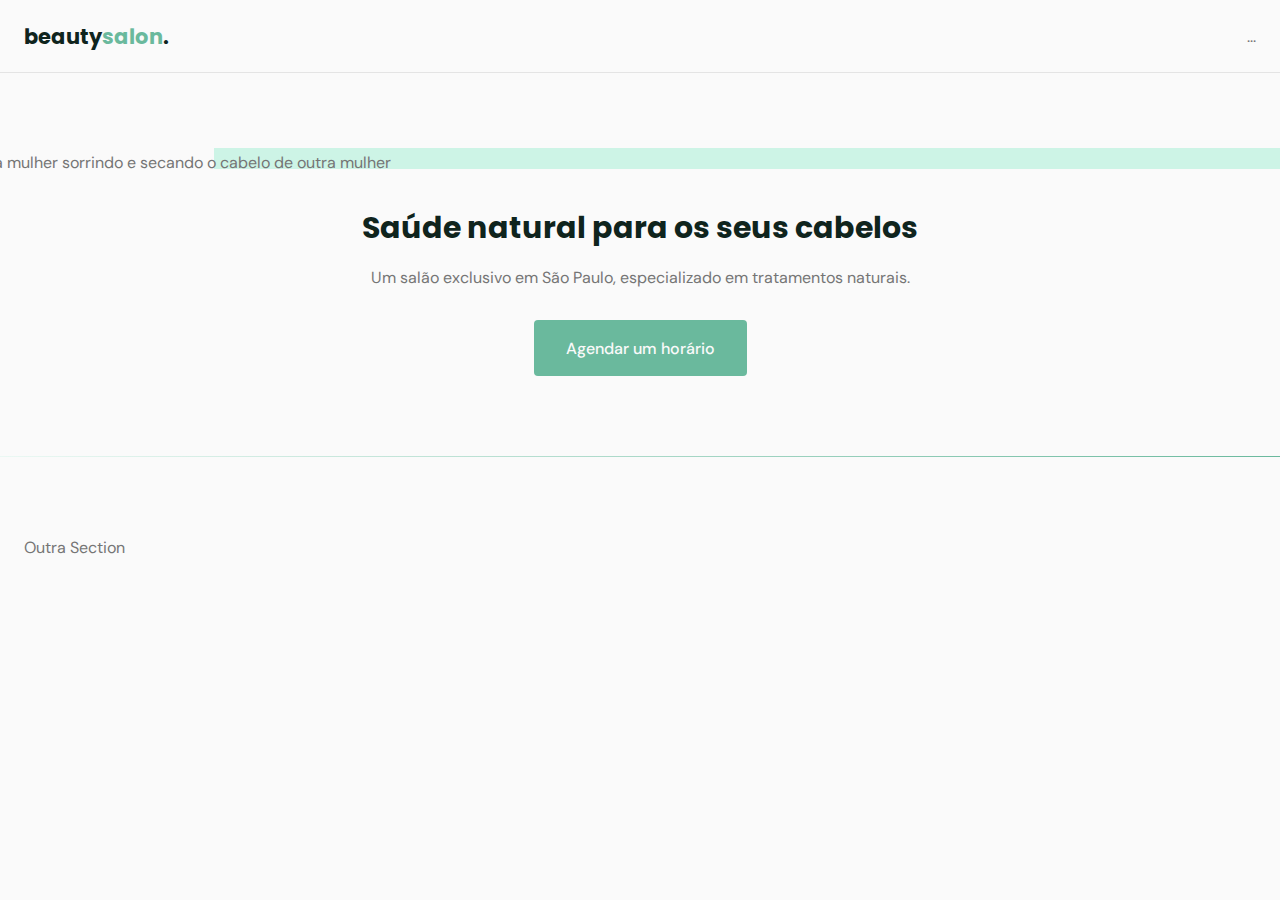
==== project/index.html @ 7830c682 "Adicionando repositorios e estrutura do projeto - Aula 01" ====
<!DOCTYPE html>
<html lang="pt_BR">
  <head>
    <!-- PAGE INFO -->
    <meta charset="UTF-8" />
    <meta name="viewport" content="width=device-width, initial-scale=1.0" />
    <title>OriginSix</title>

    <!-- STYLES -->
    <link rel="stylesheet" href="style.css" />

    <!-- FONTS -->
    <link rel="preconnect" href="https://fonts.gstatic.com" />
    <link
      href="https://fonts.googleapis.com/css2?family=DM+Sans:wght@400;500;700&family=Poppins:wght@400;500;700&display=swap"
      rel="stylesheet"
    />
  </head>
  <body>
    <header id="header">
      <nav class="container">
        <a class="logo" href="#">beauty<span>salon</span>.</a>
        <div class="menu">...</div>
      </nav>
    </header>

    <main>
      <section class="section" id="home">
        <div class="container grid">
          <div class="image">
            <img
              src="https://images.unsplash.com/photo-1562322140-8baeececf3df?ixid=MnwxMjA3fDB8MHxzZWFyY2h8MXx8aGFpcmRyZXNzZXJ8ZW58MHx8MHx8&ixlib=rb-1.2.1&auto=format&fit=crop&w=500&q=60"
              alt="Uma mulher sorrindo e secando o cabelo de outra mulher"
            />
          </div>
          <div class="text">
            <h1>Saúde natural para os seus cabelos</h1>
            <p>
              Um salão exclusivo em São Paulo, especializado em tratamentos
              naturais.
            </p>
            <a class="button" href="#">Agendar um horário</a>
          </div>
        </div>
      </section>

      <div class="divider-1"></div>

      <section class="section">
        <div class="container">Outra Section</div>
      </section>
    </main>
  </body>
</html>
---- project/style.css ----
/*==== RESET ====================================*/

* {
  margin: 0;
  padding: 0;
  box-sizing: border-box;
}

a {
  text-decoration: none;
}

img {
  width: 100%;
  height: auto;
}

/*==== VARIAVEIS ====================================*/

:root {
  --header-height: 4.5rem;

  /* colors */
  --hue: 159;

  /* HSL color mode */
  --base-color: hsl(var(--hue) 36% 57%);
  --base-color-second: hsl(var(--hue) 65% 88%);
  --base-color-alt: hsl(var(--hue) 57% 53%);
  --title-color: hsl(var(--hue) 41% 10%);
  --text-color: hsl(0 0% 46%);
  --text-color-light: hsl(0 0% 98%);
  --body-color: hsl(0 0% 98%);
}

/*==== BASE ====================================*/

body {
  font: 400 1rem "DM Sans", sans-serif;
  color: var(--text-color);
  background: var(--body-color);
  -webkit-font-smoothing: antialiased;
}

h1 {
  font: 700 1.875rem "Poppins", sans-serif;
  color: var(--title-color);
  -webkit-font-smoothing: auto;
}

.button {
  background-color: var(--base-color);
  color: var(--text-color-light);
  height: 3.5rem;
  display: inline-flex;
  align-items: center;
  padding: 0 2rem;
  border-radius: 0.25rem;
  font: 500 1rem "DM Sans", sans-serif;
  transition: background 0.3s;
}

.button:hover {
  background-color: var(--base-color-alt);
}

.divider-1 {
  height: 1px;
  background: linear-gradient(
    270deg,
    hsla(var(--hue), 36%, 57%, 1) 0%,
    hsla(var(--hue), 65%, 88%, 0.34) 100%
  );
}

/*==== LAYOUT ====================================*/

.container {
  margin-left: 1.5rem;
  margin-right: 1.5rem;
}

.grid {
  display: grid;
  gap: 2rem;
}

.section {
  padding: 5rem 0;
}

#header {
  border-bottom: 1px solid #e4e4e4;
  margin-bottom: 2rem;
  display: flex;

  position: fixed;
  top: 0;
  left: 0;
  z-index: 100;
  background-color: var(--body-color);
  width: 100%;
}

nav {
  height: var(--header-height);
  display: flex;
  justify-content: space-between;
  align-items: center;
  width: 100%;
}

.logo {
  font: 700 1.31rem "Poppins", sans-serif;
  color: var(--title-color);
}

.logo span {
  color: var(--base-color);
}

main {
  margin-top: var(--header-height);
}

/*==== HOME ====================================*/

#home {
  overflow: hidden;
}

#home .container {
  margin: 0;
}

#home .image {
  position: relative;
}

#home .image::before {
  content: "";
  height: 100%;
  width: 100%;
  background: var(--base-color-second);
  position: absolute;
  top: -16.8%;
  left: 16.7%;
  z-index: 0;
}

#home .image img {
  position: relative;
  right: 2.93rem;
}

#home .image img,
#home .text {
  border-radius: 0.25rem;
}

#home .text {
  margin-left: 1.5rem;
  margin-right: 1.5rem;
  text-align: center;
}

#home .text h1 {
  margin-bottom: 1rem;
}

#home .text p {
  margin-bottom: 2rem;
}
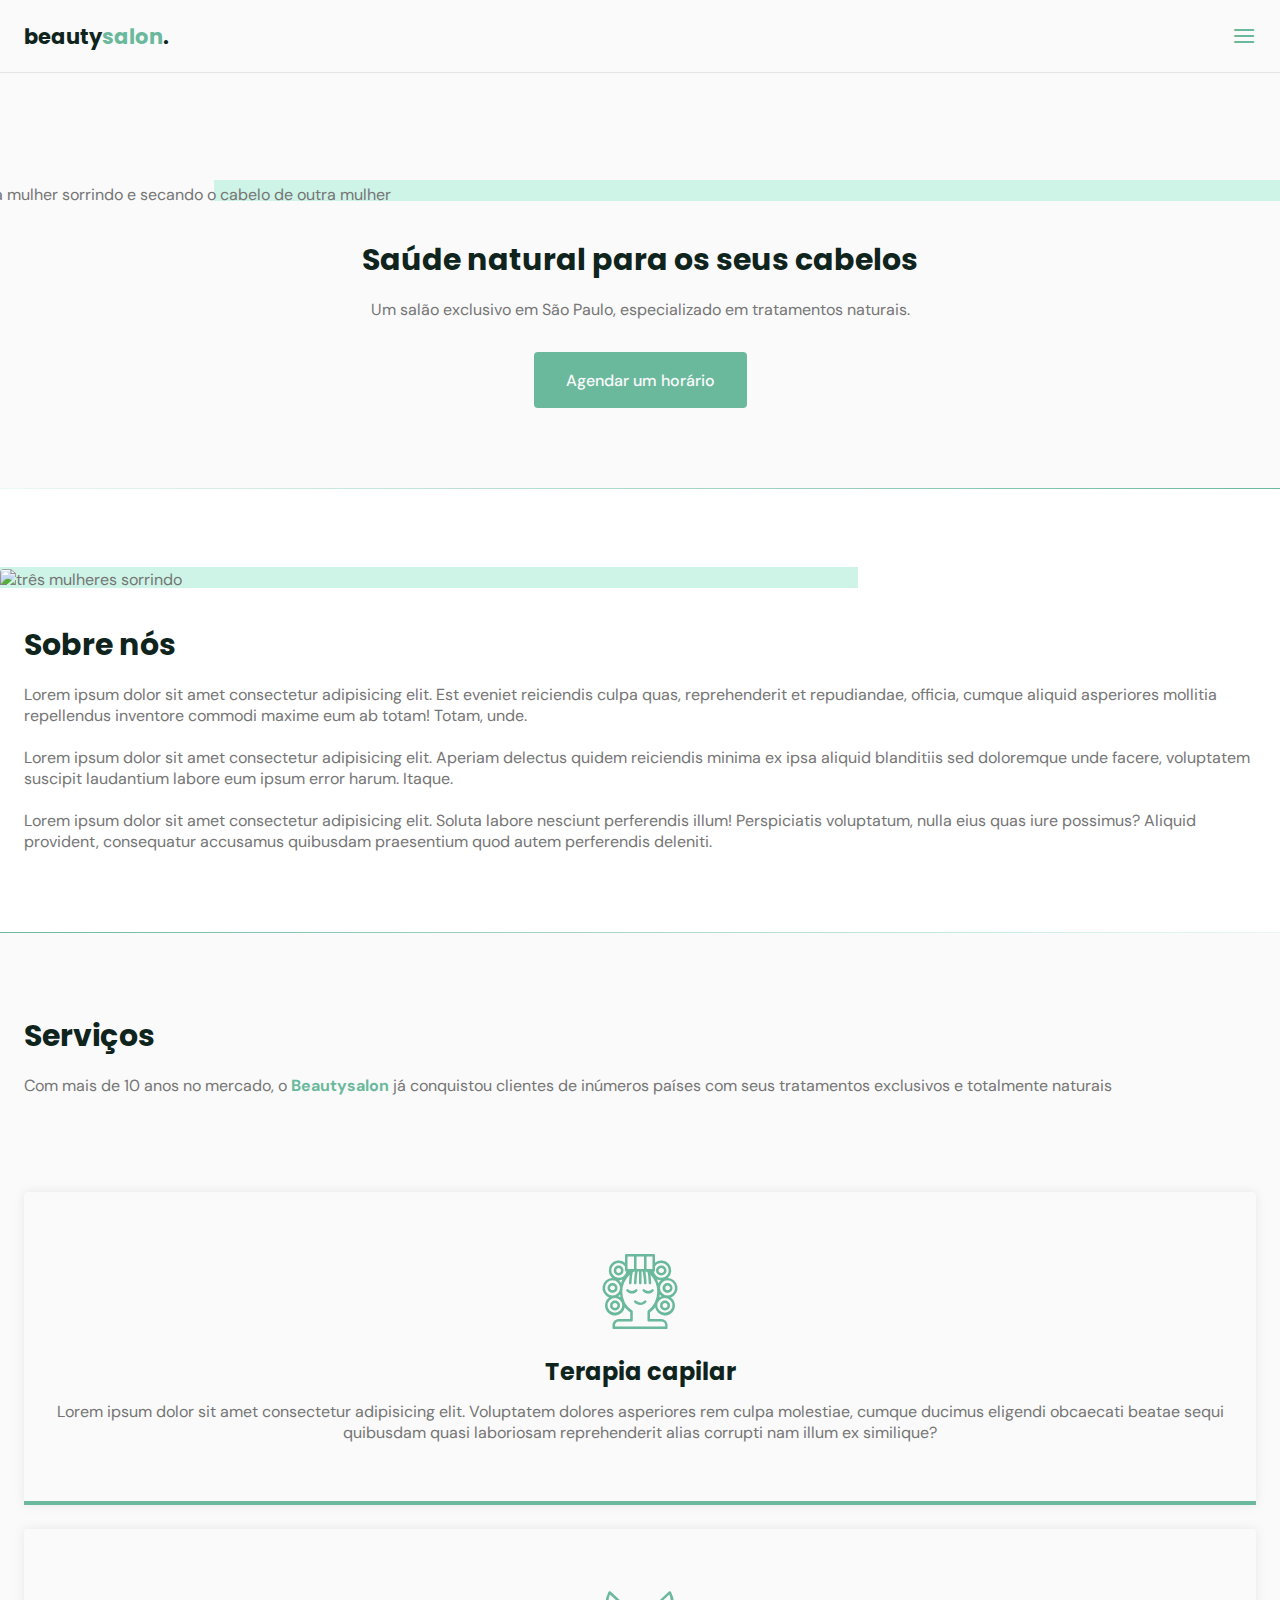
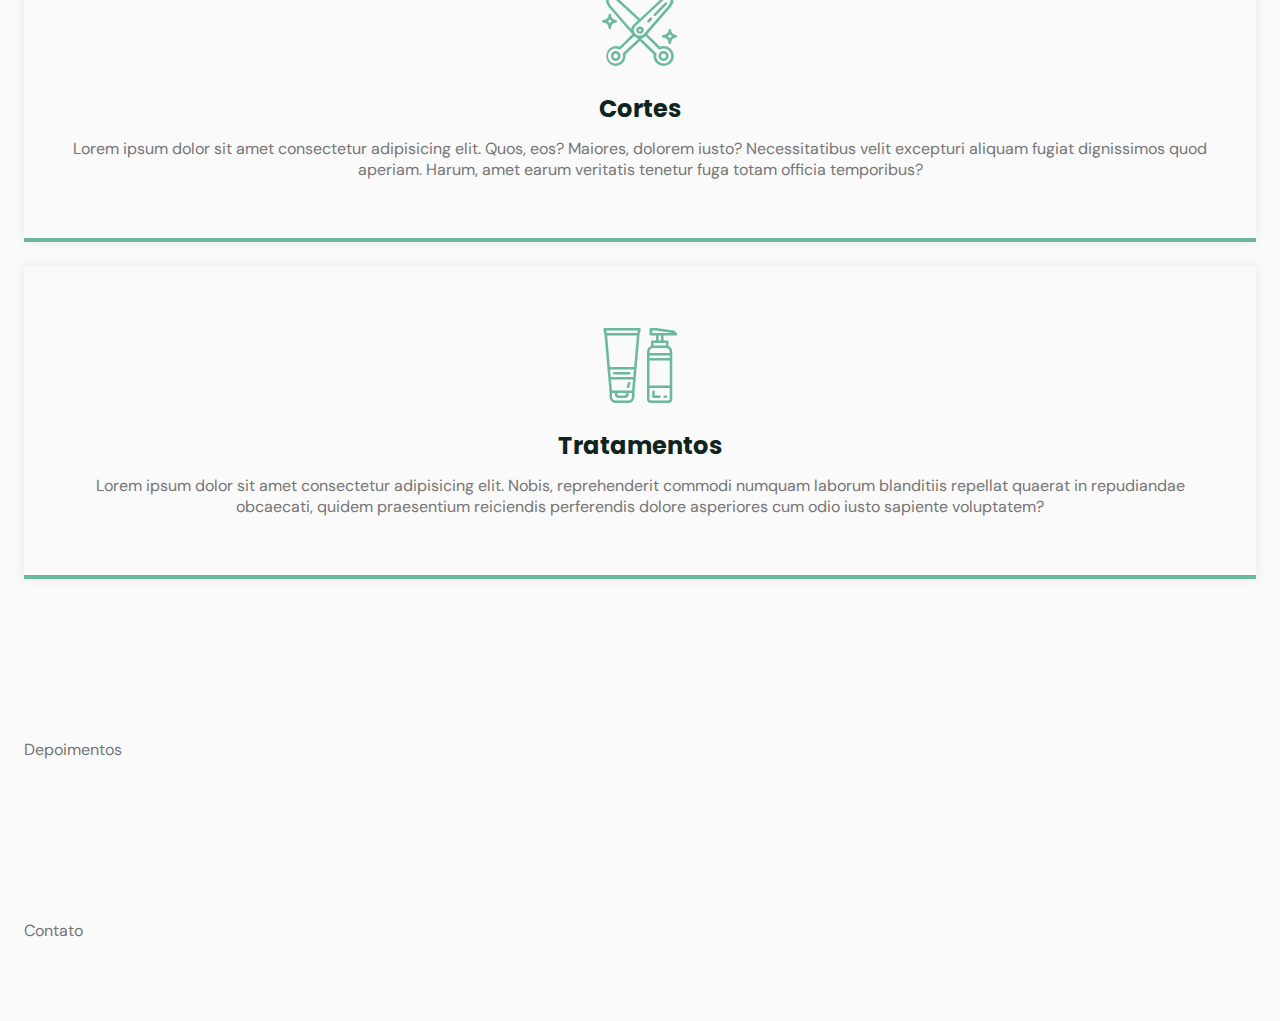
==== commit 21c6d3f7: "Açao ao menu e estilizando o site" ====
--- a/project/index.html
+++ b/project/index.html
@@ -5,6 +5,9 @@
     <meta charset="UTF-8" />
     <meta name="viewport" content="width=device-width, initial-scale=1.0" />
     <title>OriginSix</title>
+
+    <!-- ICONES -->
+    <link rel="stylesheet" href="assets/fonts/style.css" />
 
     <!-- STYLES -->
     <link rel="stylesheet" href="style.css" />
@@ -20,7 +23,19 @@
     <header id="header">
       <nav class="container">
         <a class="logo" href="#">beauty<span>salon</span>.</a>
-        <div class="menu">...</div>
+        <div class="menu">
+          <!--menu-->
+          <ul class="grid">
+            <li><a class="title" href="#home">Início</a></li>
+            <li><a class="title" href="#about">Sobre</a></li>
+            <li><a class="title" href="#services">Serviços</a></li>
+            <li><a class="title" href="#testimonials">Depoimentos</a></li>
+            <li><a class="title" href="#contact">Contato</a></li>
+          </ul>
+        </div>
+        <!--/menu-->
+        <div class="toggle icon-menu"></div>
+        <div class="toggle icon-close"></div>
       </nav>
     </header>
 
@@ -34,7 +49,7 @@
             />
           </div>
           <div class="text">
-            <h1>Saúde natural para os seus cabelos</h1>
+            <h2 class="title">Saúde natural para os seus cabelos</h2>
             <p>
               Um salão exclusivo em São Paulo, especializado em tratamentos
               naturais.
@@ -46,9 +61,96 @@
 
       <div class="divider-1"></div>
 
-      <section class="section">
-        <div class="container">Outra Section</div>
+      <section class="section" id="about">
+        <div class="container grid">
+          <div class="image">
+            <img
+              src="https://images.unsplash.com/photo-1559599101-f09722fb4948?ixid=MnwxMjA3fDB8MHxzZWFyY2h8Mnx8aGFpcmRyZXNzZXJ8ZW58MHx8MHx8&ixlib=rb-1.2.1&auto=format&fit=crop&w=500&q=60"
+              alt="três mulheres sorrindo"
+            />
+          </div>
+          <div class="text">
+            <h2 class="title">Sobre nós</h2>
+            <p>
+              Lorem ipsum dolor sit amet consectetur adipisicing elit. Est
+              eveniet reiciendis culpa quas, reprehenderit et repudiandae,
+              officia, cumque aliquid asperiores mollitia repellendus inventore
+              commodi maxime eum ab totam! Totam, unde.
+            </p>
+            <br />
+            <p>
+              Lorem ipsum dolor sit amet consectetur adipisicing elit. Aperiam
+              delectus quidem reiciendis minima ex ipsa aliquid blanditiis sed
+              doloremque unde facere, voluptatem suscipit laudantium labore eum
+              ipsum error harum. Itaque.
+            </p>
+            <br />
+            <p>
+              Lorem ipsum dolor sit amet consectetur adipisicing elit. Soluta
+              labore nesciunt perferendis illum! Perspiciatis voluptatum, nulla
+              eius quas iure possimus? Aliquid provident, consequatur accusamus
+              quibusdam praesentium quod autem perferendis deleniti.
+            </p>
+          </div>
+        </div>
+      </section>
+
+      <div class="divider-2"></div>
+
+      <section class="section" id="services">
+        <div class="container grid">
+          <header>
+            <h2 class="title">Serviços</h2>
+            <p>
+              Com mais de 10 anos no mercado, o <strong>Beautysalon</strong> já
+              conquistou clientes de inúmeros países com seus tratamentos
+              exclusivos e totalmente naturais
+            </p>
+          </header>
+          <div class="cards grid">
+            <div class="card">
+              <i class="icon-woman-hair"></i>
+              <h3 class="title">Terapia capilar</h3>
+              <p>
+                Lorem ipsum dolor sit amet consectetur adipisicing elit.
+                Voluptatem dolores asperiores rem culpa molestiae, cumque
+                ducimus eligendi obcaecati beatae sequi quibusdam quasi
+                laboriosam reprehenderit alias corrupti nam illum ex similique?
+              </p>
+            </div>
+            <div class="card">
+              <i class="icon-trim"></i>
+              <h3 class="title">Cortes</h3>
+              <p>
+                Lorem ipsum dolor sit amet consectetur adipisicing elit. Quos,
+                eos? Maiores, dolorem iusto? Necessitatibus velit excepturi
+                aliquam fugiat dignissimos quod aperiam. Harum, amet earum
+                veritatis tenetur fuga totam officia temporibus?
+              </p>
+            </div>
+            <div class="card">
+              <i class="icon-cosmetic"></i>
+              <h3 class="title">Tratamentos</h3>
+              <p>
+                Lorem ipsum dolor sit amet consectetur adipisicing elit. Nobis,
+                reprehenderit commodi numquam laborum blanditiis repellat
+                quaerat in repudiandae obcaecati, quidem praesentium reiciendis
+                perferendis dolore asperiores cum odio iusto sapiente
+                voluptatem?
+              </p>
+            </div>
+          </div>
+        </div>
+      </section>
+
+      <section class="section" id="testimonials">
+        <div class="container grid">Depoimentos</div>
+      </section>
+
+      <section class="section" id="contact">
+        <div class="container grid">Contato</div>
       </section>
     </main>
+    <script src="main.js"></script>
   </body>
 </html>
--- a/project/assets/fonts/style.css
+++ b/project/assets/fonts/style.css
@@ -0,0 +1,63 @@
+@font-face {
+  font-family: 'icomoon';
+  src:  url('fonts/icomoon.eot?ko0r0q');
+  src:  url('fonts/icomoon.eot?ko0r0q#iefix') format('embedded-opentype'),
+    url('fonts/icomoon.ttf?ko0r0q') format('truetype'),
+    url('fonts/icomoon.woff?ko0r0q') format('woff'),
+    url('fonts/icomoon.svg?ko0r0q#icomoon') format('svg');
+  font-weight: normal;
+  font-style: normal;
+  font-display: block;
+}
+
+[class^="icon-"], [class*=" icon-"] {
+  /* use !important to prevent issues with browser extensions that change fonts */
+  font-family: 'icomoon' !important;
+  speak: never;
+  font-style: normal;
+  font-weight: normal;
+  font-variant: normal;
+  text-transform: none;
+  line-height: 1;
+
+  /* Better Font Rendering =========== */
+  -webkit-font-smoothing: antialiased;
+  -moz-osx-font-smoothing: grayscale;
+}
+
+.icon-phone:before {
+  content: "\e900";
+}
+.icon-youtube:before {
+  content: "\e901";
+}
+.icon-woman-hair:before {
+  content: "\e902";
+}
+.icon-whatsapp:before {
+  content: "\e903";
+}
+.icon-trim:before {
+  content: "\e904";
+}
+.icon-menu:before {
+  content: "\e905";
+}
+.icon-map-pin:before {
+  content: "\e906";
+}
+.icon-mail:before {
+  content: "\e907";
+}
+.icon-instagram:before {
+  content: "\e908";
+}
+.icon-facebook:before {
+  content: "\e909";
+}
+.icon-cosmetic:before {
+  content: "\e90a";
+}
+.icon-close:before {
+  content: "\e90b";
+}
--- a/project/style.css
+++ b/project/style.css
@@ -4,6 +4,10 @@
   margin: 0;
   padding: 0;
   box-sizing: border-box;
+}
+
+ul {
+  list-style: none;
 }
 
 a {
@@ -34,6 +38,9 @@
 }
 
 /*==== BASE ====================================*/
+html {
+  scroll-behavior: smooth;
+}
 
 body {
   font: 400 1rem "DM Sans", sans-serif;
@@ -42,7 +49,7 @@
   -webkit-font-smoothing: antialiased;
 }
 
-h1 {
+.title {
   font: 700 1.875rem "Poppins", sans-serif;
   color: var(--title-color);
   -webkit-font-smoothing: auto;
@@ -68,8 +75,17 @@
   height: 1px;
   background: linear-gradient(
     270deg,
-    hsla(var(--hue), 36%, 57%, 1) 0%,
-    hsla(var(--hue), 65%, 88%, 0.34) 100%
+    hsla(var(--hue), 36%, 57%, 1),
+    hsla(var(--hue), 65%, 88%, 0.34)
+  );
+}
+
+.divider-2 {
+  height: 1px;
+  background: linear-gradient(
+    270deg,
+    hsla(var(--hue), 65%, 88%, 0.34),
+    hsla(var(--hue), 36%, 57%, 1)
   );
 }
 
@@ -87,6 +103,18 @@
 
 .section {
   padding: 5rem 0;
+}
+
+.section .title {
+  margin-bottom: 1rem;
+}
+
+.section header {
+  margin-bottom: 4rem;
+}
+
+.section header strong {
+  color: var(--base-color);
 }
 
 #header {
@@ -102,6 +130,28 @@
   width: 100%;
 }
 
+#header.scroll {
+  box-shadow: 0px 0px 12px rgb(0, 0, 0, 0.2);
+  
+}
+
+main {
+  margin-top: calc(var(--header-height) + 2rem);
+}
+
+/*==== LOGO ====================================*/
+
+.logo {
+  font: 700 1.31rem "Poppins", sans-serif;
+  color: var(--title-color);
+}
+
+.logo span {
+  color: var(--base-color);
+}
+
+/*==== NAVIGATION ====================================*/
+
 nav {
   height: var(--header-height);
   display: flex;
@@ -110,17 +160,102 @@
   width: 100%;
 }
 
-.logo {
-  font: 700 1.31rem "Poppins", sans-serif;
-  color: var(--title-color);
-}
-
-.logo span {
-  color: var(--base-color);
-}
-
-main {
-  margin-top: var(--header-height);
+nav ul li {
+  text-align: center;
+}
+
+nav ul li a {
+  transition: color 0.2s;
+  position: relative;
+}
+
+nav ul li a:hover {
+  color: var(--base-color);
+}
+
+nav ul li a::after {
+  content: "";
+  width: 0%;
+  height: 2px;
+  background: var(--base-color);
+
+  position: absolute;
+  left: 0;
+  bottom: -1.5rem;
+
+  transition: width 0.2s;
+}
+
+nav ul li a:hover::after {
+  width: 100%;
+  height: 2px;
+  background: var(--base-color);
+
+  position: absolute;
+  left: 0;
+  bottom: -1.5rem;
+}
+
+nav .menu {
+  opacity: 0;
+  visibility: hidden;
+  top: -20rem;
+  transition: .2s;
+}
+
+nav .menu ul {
+  display: none;
+}
+
+/* Mostrar menu*/
+nav.show .menu {
+  opacity: 1;
+  visibility: visible;
+
+  background: var(--body-color);
+
+  height: 100vh;
+  width: 100vw;
+
+  position: fixed;
+  top: 0;
+  left: 0;
+
+  display: grid;
+  place-content: center;
+}
+
+nav.show .menu ul {
+  display: grid;
+}
+
+nav.show ul.grid {
+  gap: 4rem;
+}
+
+/*==== Toggle menu ====================================*/
+
+.toggle {
+  color: var(--base-color);
+  font-size: 1.5rem;
+  cursor: pointer;
+}
+
+nav .icon-close {
+  visibility: hidden;
+  opacity: 0;
+
+  position: absolute;
+  top: -1.5rem;
+  right: 1.5rem;
+
+  transition: 0.2s;
+}
+
+nav.show div.icon-close {
+  visibility: visible;
+  opacity: 1;
+  top: 1.5rem;
 }
 
 /*==== HOME ====================================*/
@@ -171,3 +306,70 @@
 #home .text p {
   margin-bottom: 2rem;
 }
+
+/*==== ABOUT ====================================*/
+
+#about {
+  background: white;
+}
+
+#about .container {
+  margin: 0;
+}
+
+#about .image {
+  position: relative;
+}
+
+#about .image::before {
+  content: "";
+  height: 100%;
+  width: 100%;
+  background: var(--base-color-second);
+  position: absolute;
+  top: -8.3%;
+  left: -33%;
+  z-index: 0;
+}
+
+#about .image img {
+  position: relative;
+}
+
+#about .image img,
+#about .text {
+  border-radius: 0.25rem;
+}
+
+#about .text {
+  margin-left: 1.5rem;
+  margin-right: 1.5rem;
+}
+
+/*==== SERVICES ====================================*/
+
+.cards.grid {
+  gap: 1.5rem;
+}
+
+.card {
+  padding: 3.625rem 2rem;
+  box-shadow: 0px 0px 12px rgba(0, 0, 0, 0.08);
+  border-bottom: 0.25rem solid var(--base-color);
+  border-radius: 0.25rem 0.25rem 0 0;
+  text-align: center;
+}
+
+.card i {
+  display: block;
+  margin-bottom: 1.5rem;
+  font-size: 5rem;
+  color: var(--base-color);
+
+}
+
+.card .title {
+  font-size: 1.5rem;
+  margin-bottom: 0.75rem;
+
+}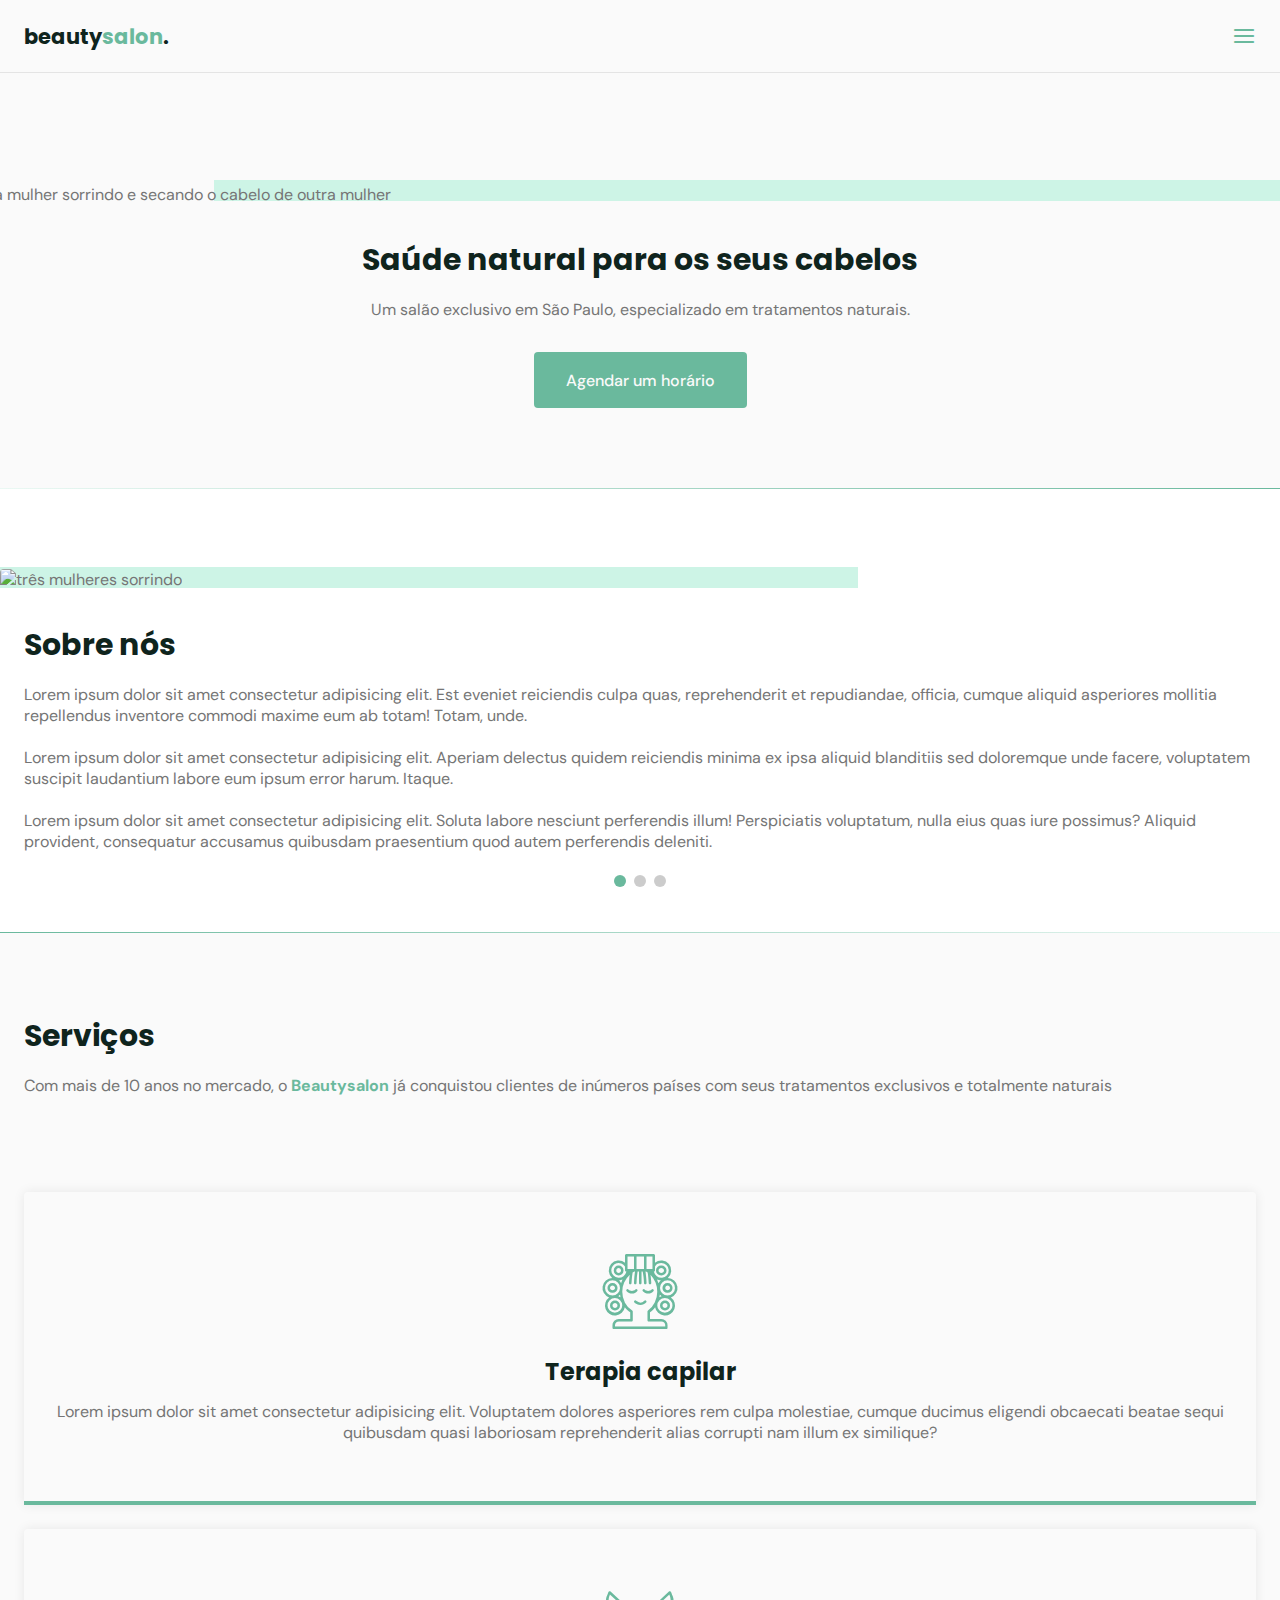
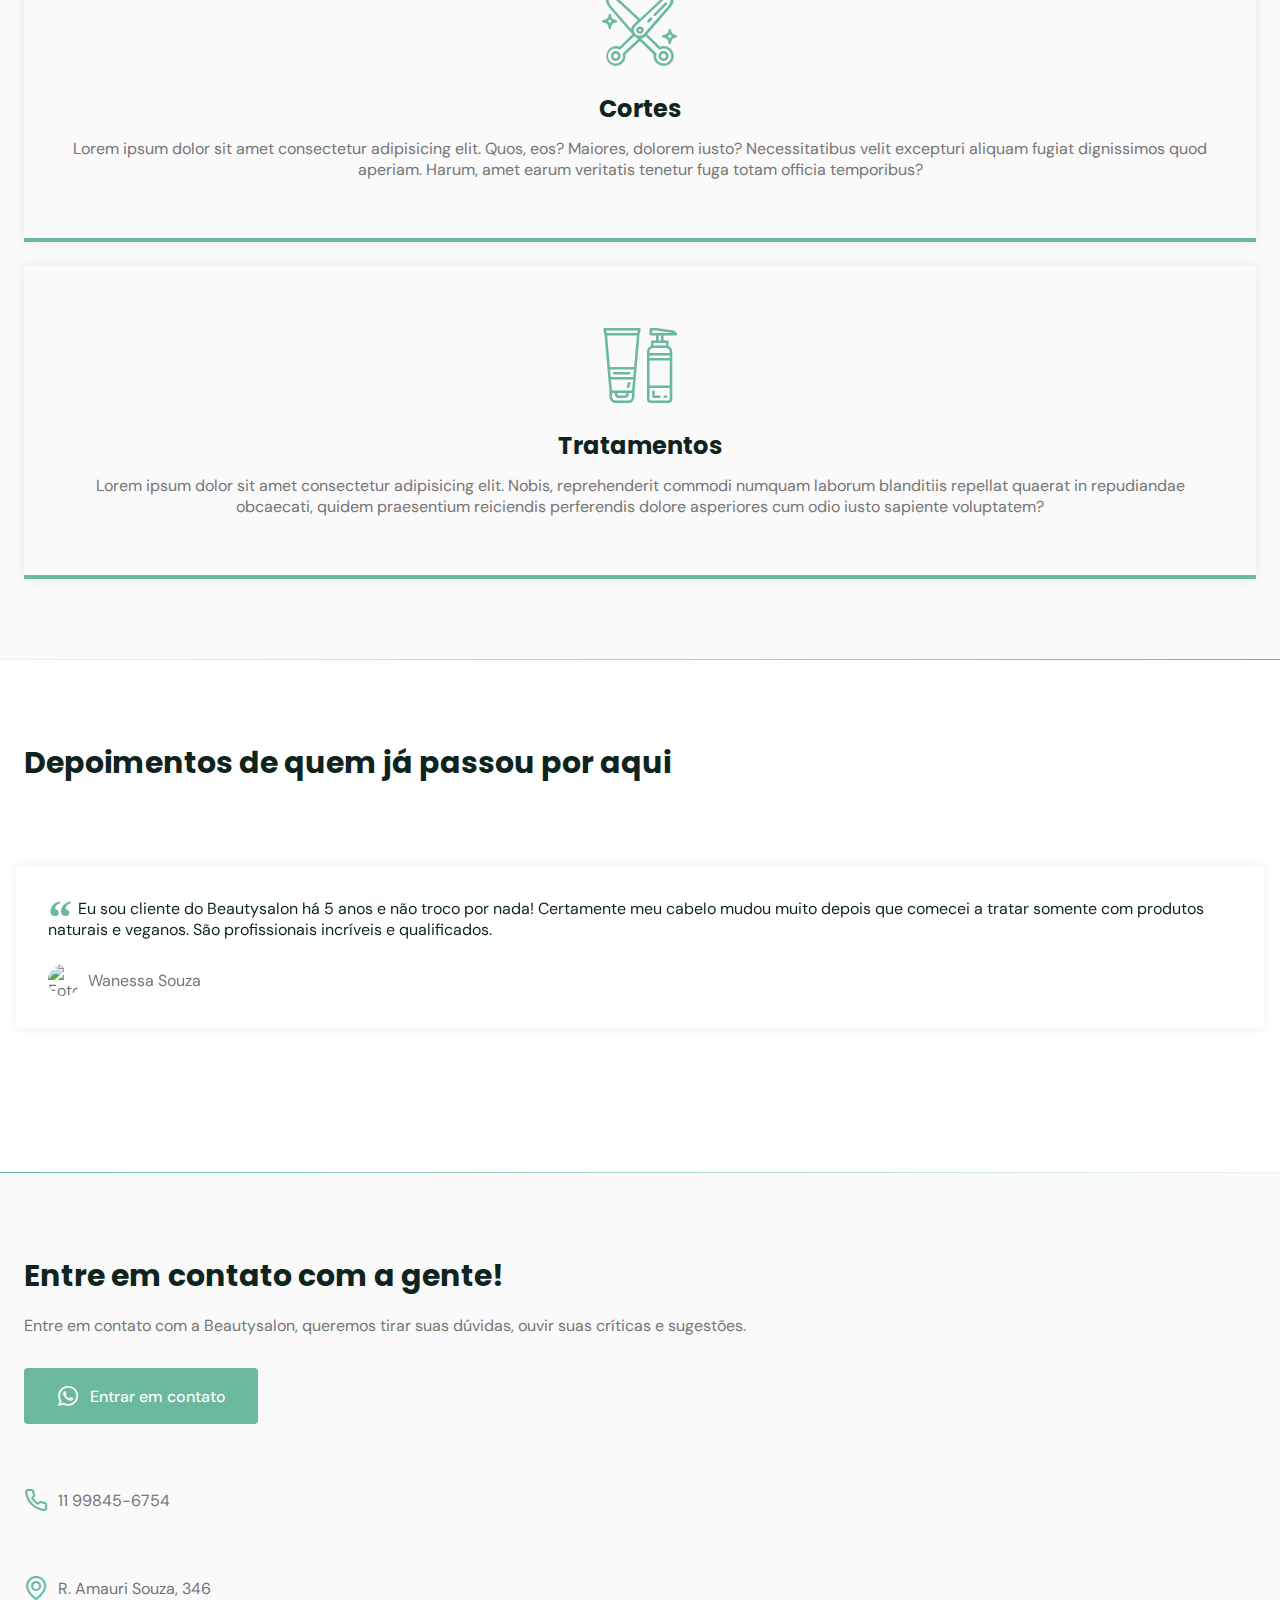
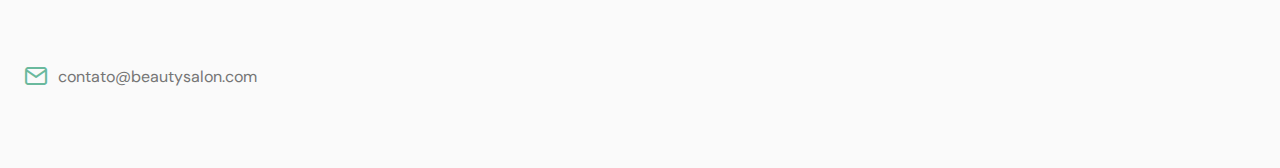
==== commit 203591a0: "Novos controles e style na pagina" ====
--- a/project/index.html
+++ b/project/index.html
@@ -8,6 +8,12 @@
 
     <!-- ICONES -->
     <link rel="stylesheet" href="assets/fonts/style.css" />
+
+    <!-- SWIPER -->
+    <link
+      rel="stylesheet"
+      href="https://unpkg.com/swiper/swiper-bundle.min.css"
+    />
 
     <!-- STYLES -->
     <link rel="stylesheet" href="style.css" />
@@ -40,6 +46,7 @@
     </header>
 
     <main>
+      <!-- HOME -->
       <section class="section" id="home">
         <div class="container grid">
           <div class="image">
@@ -61,6 +68,7 @@
 
       <div class="divider-1"></div>
 
+      <!-- ABOUT -->
       <section class="section" id="about">
         <div class="container grid">
           <div class="image">
@@ -97,6 +105,7 @@
 
       <div class="divider-2"></div>
 
+      <!-- SERVICES -->
       <section class="section" id="services">
         <div class="container grid">
           <header>
@@ -143,14 +152,115 @@
         </div>
       </section>
 
+      <div class="divider-1"></div>
+
+      <!-- TESTIMONIALS -->
       <section class="section" id="testimonials">
-        <div class="container grid">Depoimentos</div>
-      </section>
-
+        <div class="container">
+          <header>
+            <h2 class="title">Depoimentos de quem já passou por aqui</h2>
+          </header>
+          <div class="testimonials swiper-container">
+            <div class="swiper-wrapper">
+              <div class="testimonial swiper-slide">
+                <blockquote>
+                  <p>
+                    <span>&ldquo;</span>
+                    Eu sou cliente do Beautysalon há 5 anos e não troco por
+                    nada! Certamente meu cabelo mudou muito depois que comecei a
+                    tratar somente com produtos naturais e veganos. São
+                    profissionais incríveis e qualificados.
+                  </p>
+                  <cite>
+                    <img
+                      src="https://randomuser.me/api/portraits/women/90.jpg"
+                      alt="Foto da Wanessa Souza"
+                    />
+                    Wanessa Souza
+                  </cite>
+                </blockquote>
+              </div>
+
+              <div class="testimonial swiper-slide">
+                <blockquote>
+                  <p>
+                    <span>&ldquo;</span>
+                    Eu sou cliente do Beautysalon há 5 anos e não troco por
+                    nada! Certamente meu cabelo mudou muito depois que comecei a
+                    tratar somente com produtos naturais e veganos. São
+                    profissionais incríveis e qualificados.
+                  </p>
+                  <cite>
+                    <img
+                      src="https://randomuser.me/api/portraits/women/52.jpg"
+                      alt=" Foto de Franciele Venega"
+                    />
+                    Franciele Venega
+                  </cite>
+                </blockquote>
+              </div>
+
+              <div class="testimonial swiper-slide">
+                <blockquote>
+                  <p>
+                    <span>&ldquo;</span>
+                    Eu sou cliente do Beautysalon há 5 anos e não troco por
+                    nada! Certamente meu cabelo mudou muito depois que comecei a
+                    tratar somente com produtos naturais e veganos. São
+                    profissionais incríveis e qualificados.
+                  </p>
+                  <cite>
+                    <img
+                      src="https://randomuser.me/api/portraits/women/30.jpg"
+                      alt="Foto de Valeska Fabris"
+                    />
+                    Valeska Fabris
+                  </cite>
+                </blockquote>
+              </div>
+            </div>
+            <div class="swiper-pagination"></div>
+          </div>
+        </div>
+      </section>
+
+      <div class="divider-2"></div>
+
+      <!-- CONTACT -->
       <section class="section" id="contact">
-        <div class="container grid">Contato</div>
+        <div class="container grid">
+          <div class="text">
+            <h2 class="title">Entre em contato com a gente!</h2>
+            <p>
+              Entre em contato com a Beautysalon, queremos tirar suas dúvidas,
+              ouvir suas críticas e sugestões.
+            </p>
+            <a
+              href="https://api.whatsapp.com/send?phone=5513996235210&text=Olá! Gostaria de agendar um horário!"
+              class="button"
+              target="_blank"
+              ><i class="icon-whatsapp"></i>Entrar em contato</a
+            >
+          </div>
+
+          <div class="links">
+            <ul class="grid">
+              <li><i class="icon-phone"></i>11 99845-6754</li>
+              <li><i class="icon-map-pin"></i>R. Amauri Souza, 346</li>
+              <li><i class="icon-mail"></i>contato@beautysalon.com</li>
+            </ul>
+          </div>
+        </div>
       </section>
     </main>
+
+    <!-- SWIPER -->
+    <script src="https://unpkg.com/swiper/swiper-bundle.min.js"></script>
+
+    <!-- SCROLLREVEAL -->
+    <script src="https://unpkg.com/scrollreveal"></script>
+
+    <!-- MAIN-->
     <script src="main.js"></script>
   </body>
 </html>
--- a/project/style.css
+++ b/project/style.css
@@ -132,7 +132,6 @@
 
 #header.scroll {
   box-shadow: 0px 0px 12px rgb(0, 0, 0, 0.2);
-  
 }
 
 main {
@@ -200,7 +199,7 @@
   opacity: 0;
   visibility: hidden;
   top: -20rem;
-  transition: .2s;
+  transition: 0.2s;
 }
 
 nav .menu ul {
@@ -365,11 +364,108 @@
   margin-bottom: 1.5rem;
   font-size: 5rem;
   color: var(--base-color);
-
 }
 
 .card .title {
   font-size: 1.5rem;
   margin-bottom: 0.75rem;
-
-}+}
+
+/*==== TESTIMONIALS ====================================*/
+
+#testimonials {
+  background: white;
+}
+
+#testimonials .container {
+  margin-left: 0;
+  margin-right: 0;
+}
+
+#testimonials header {
+  margin-left: 1.5rem;
+  margin-right: 1.5rem;
+  margin-bottom: 0;
+}
+
+#testimonials blockquote {
+  padding: 2rem;
+  box-shadow: 0px 0px 12px rgba(0, 0, 0, 0.08);
+  border-radius: 0.25rem;
+}
+
+#testimonials blockquote p {
+  position: relative;
+  text-indent: 1.875rem;
+  margin-bottom: 1.5rem;
+  color: var(--title-color);
+}
+
+#testimonials blockquote p span {
+  font: 700 3rem serif;
+
+  position: absolute;
+  top: -0.5rem;
+  left: -1.875rem;
+  color: var(--base-color);
+}
+
+#testimonials cite {
+  display: flex;
+  align-items: center;
+  font-style: normal;
+}
+
+#testimonials cite img {
+  width: 2rem;
+  height: 2rem;
+  object-fit: cover;
+  clip-path: circle();
+  margin-right: 0.5rem;
+}
+
+/*==== SWIPER ====================================*/
+
+.swiper-slide {
+  height: auto;
+  padding: 4rem 1rem;
+}
+
+.swiper-pagination-bullet {
+  width: 0.75rem;
+  height: 0.75rem;
+}
+
+.swiper-pagination-bullet-active {
+  background: var(--base-color);
+}
+
+/*==== CONTACT ====================================*/
+
+#contact .grid {
+  gap: 4rem;
+}
+
+#contact .text p {
+  margin-bottom: 2rem;
+}
+
+#contact .button i {
+  font-size: 1.5rem;
+  margin-right: 0.625rem;
+}
+
+contact ul.grid {
+  gap: 2rem;
+}
+
+#contact ul li {
+  display: flex;
+  align-items: center;
+}
+
+#contact ul li i {
+  font-size: 1.5rem;
+  margin-right: 0.625rem;
+  color: var(--base-color);
+}
